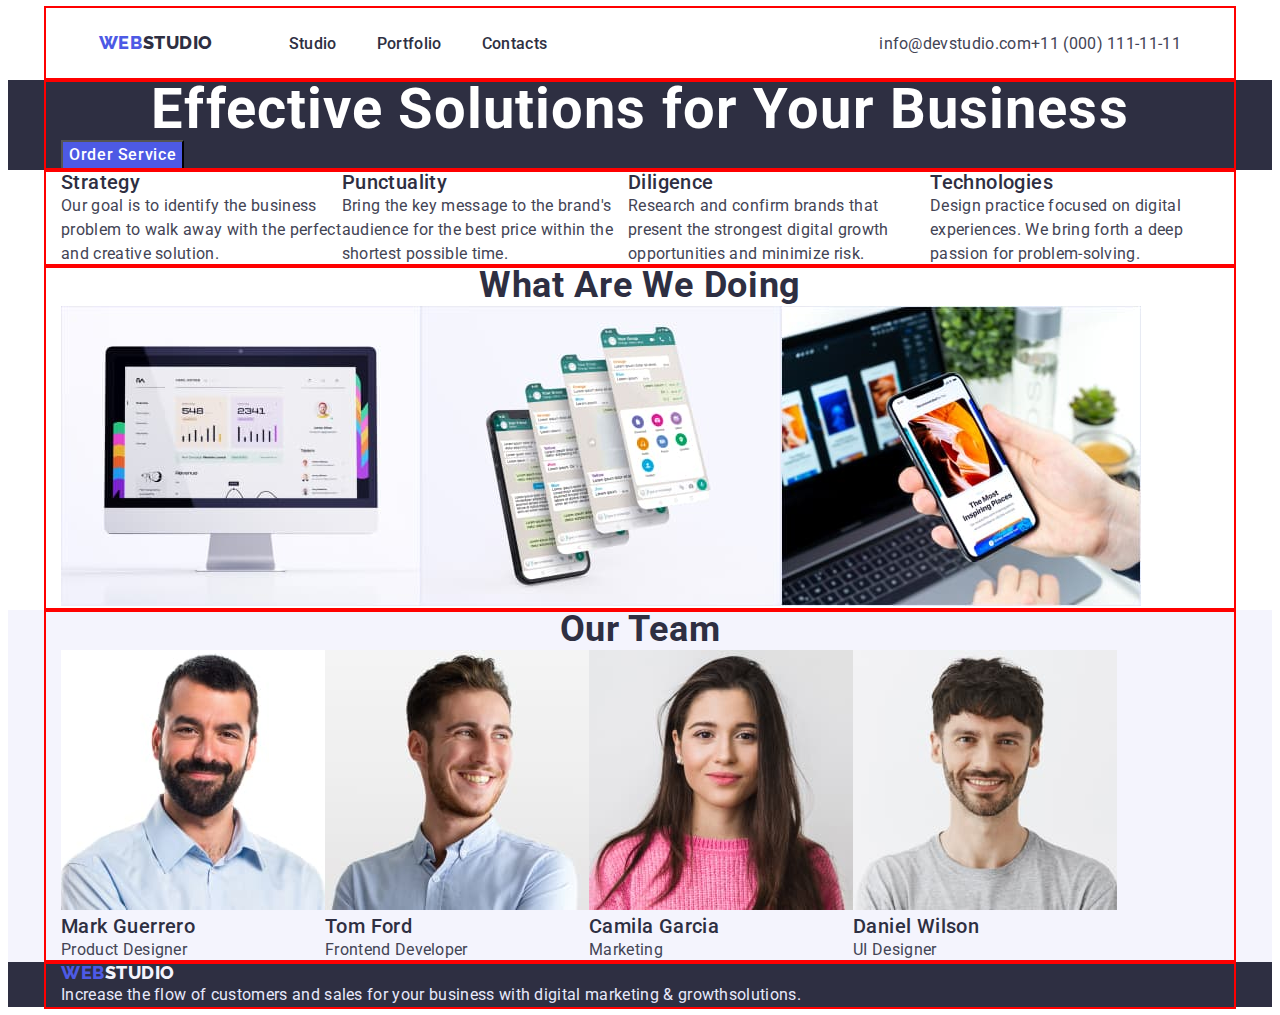
==== index.html @ 65a415f2 "add" ====
<!DOCTYPE html>
<html lang="en">

<head>
    <meta charset="UTF-8">
    <meta http-equiv="X-UA-Compatible" content="IE=edge">
    <meta name="viewport" content="width=device-width, initial-scale=1.0">
    <title>WebStudio</title>
    <link rel="preconnect" href="https://fonts.googleapis.com">
    <link rel="preconnect" href="https://fonts.gstatic.com" crossorigin>
    <link
        href="https://fonts.googleapis.com/css2?family=Raleway:wght@800&family=Roboto:wght@400;500;700;900&display=swap"
        rel="stylesheet">
    <link rel="stylesheet" href="https://cdnjs.cloudflare.com/ajax/libs/modern-normalize/1.1.0/modern-normalize.min.css"
        integrity="sha512-wpPYUAdjBVSE4KJnH1VR1HeZfpl1ub8YT/NKx4PuQ5NmX2tKuGu6U/JRp5y+Y8XG2tV+wKQpNHVUX03MfMFn9Q=="
        crossorigin="anonymous" referrerpolicy="no-referrer" />
    <link href="./css/styles.css" rel="stylesheet" />
</head>

<body>

    <!-- headr -->

    <header class="headerly">
        <div class="container container-headerly">
            <nav class="headerly-nav">
                <a class="headerly-logo link" href="./index.html">Web<span class="logo">Studio</span></a>
                <ul class="headerly-list list">
                    <li class="headerly-item"><a class="headerly-link link" href="./index.html">Studio</a></li>
                    <li class="headerly-item"><a class="headerly-link link" href="./portfolio.html">Portfolio</a></li>
                    <li class="headerly-item"><a class="headerly-link link" href="">Contacts</a></li>
                </ul>
            </nav>
            <address class="headerly-address">
                <ul class="addres-list list">
                    <li class="address-item"><a class="address-link link"
                            href="mailto:info@devstudio.com">info@devstudio.com</a></li>
                    <li class="address-item"><a class="address-link link" href="tel:+110001111111">+11 (000)
                            111-11-11</a>
                    </li>
                </ul>
            </address>
        </div>
    </header>

    <!-- main -->

    <main>

        <!-- hero -->

        <section class="hero">
            <div class="container">
                <h1 class="hero-title">Effective Solutions
                    for Your Business
                </h1>
                <button class="hero-btn" type="button">Order Service</button>
            </div>
        </section>

        <!-- about -->

        <section class="about">
            <div class="container">
                <h2 class="about-us" hidden>About us</h2>
                <ul class="about-list list">
                    <li class="about-item">
                        <h3 class="about-title title">Strategy</h3>
                        <p class="about-text text">Our goal is to identify the business
                            problem to walk away with the perfect and creative solution.
                        </p>
                    </li>
                    <li class="about-item">
                        <h3 class="about-title title">Punctuality</h3>
                        <p class="about-text text">Bring the key message to the brand's audience for the best price
                            within
                            the
                            shortest possible
                            time.
                        </p>
                    </li>
                    <li class="about-item">
                        <h3 class="about-title title">Diligence</h3>
                        <p class="about-text text">Research and confirm brands that present the strongest digital growth
                            opportunities and minimize
                            risk.</p>
                    </li>
                    <li class="about-item">
                        <h3 class="about-title title">Technologies</h3>
                        <p class="about-text text">Design practice focused on digital experiences. We bring forth a deep
                            passion
                            for
                            problem-solving.
                        </p>
                    </li>
                </ul>
            </div>
        </section>

        <!-- work -->

        <section class="work">
            <div class="container">
                <h2 class="work-title">What are we doing</h2>
                <ul class="work-list list">
                    <li class="work-item"><img src="./images/img1.jpg" alt="Photo 1" width="360"></li>
                    <li class="work-item"><img src="./images/img2.jpg" alt="Photo 2" width="360"></li>
                    <li class="work-item"><img src="./images/img3.jpg" alt="Photo 3" width="360"></li>

                </ul>
            </div>
        </section>

        <!-- Team -->

        <section class="team">
            <div class="container">
                <h2 class="team-title">Our Team</h2>
                <ul class="team-list list">
                    <li class="team-item"><img src="./images/card1.jpg" alt="Photo Mark Guerrero" width="264">
                        <h3 class="team-name title">Mark Guerrero</h3>
                        <p class="team-text text">Product Designer</p>
                    </li>
                    <li class="team-item"><img src="./images/card2.jpg" alt="Photo Tom Ford" width="264">
                        <h3 class="team-name title">Tom Ford</h3>
                        <p class="team-text text">Frontend Developer</p>
                    </li>
                    <li class="team-item"><img src="./images/card3.jpg" alt="Phono Camila Garcia" width="264">
                        <h3 class="team-name title">Camila Garcia</h3>
                        <p class="team-text text">Marketing</p>
                    </li>
                    <li class="team-item"><img src="./images/card4.jpg" alt="Photo Daniel Wilson" width="264">
                        <h3 class="team-name title">Daniel Wilson</h3>
                        <p class="team-text text">UI Designer</p>
                    </li>
                </ul>
            </div>
        </section>
    </main>

    <!-- footer -->
    <footer class="footerly">
        <div class="container">
            <a class="headerly-logo link" href="./index.html">Web<span class="footerly-logo">Studio</span></a>
            <p class="footerly-text text">Increase the flow of customers and sales for your business with digital
                marketing
                &
                growthsolutions.</p>
        </div>
    </footer>
</body>

</html>
---- css/styles.css ----
:root {
    --mien-title-color: #FFFFFF;
    --second-title-color: #2E2F42;
    --basic-text-color: #434455;
    --second-text-color: #E7E9FC;
    --primary-brand: #4D5AE5;
    --pressed-state: #404BBF;
    --dark: #2E2F42;
    --success: #31D0AA;
    --light: #F4F4FD;
}

p,
h1,
h2,
h3,
h4,
h5,
h6 {
    margin: 0;
}

ul {
    padding-left: 0;
    margin: 0;
}

body {
    font-family: 'Roboto', sans-serif;
    font-style: normal;
    color: var(--basic-text-color);
}

.link {
    text-decoration: none;

}

.list {
    list-style: none;
    display: flex;
}

.container {

    width: 1158px;
    padding-left: 15px;
    padding-right: 15px;
    margin: 0 auto;
    outline: 2px solid red;
}

/*------------- header -------------*/

.headerly {}

.container-headerly {
    display: flex;
    align-items: center;
    justify-content: center;
    padding-top: 24px;
    padding-bottom: 24px;
}

.headerly-nav {
    display: flex;
}

.headerly-logo {
    font-family: 'Raleway', sans-serif;
    font-style: normal;
    font-weight: 800;
    font-size: 18px;
    line-height: 1.17;
    letter-spacing: 0.03em;
    text-transform: uppercase;
    margin-right: 76px;
    margin-left: 0;

    color: var(--primary-brand);
}

.logo {
    color: var(--second-title-color);
}

.headerly-list {}

.headerly-item {
    padding: 0 40px 0 0;
}

.headerly-item:last-child {
    padding-right: 0;
    margin: 0 166px 0 0;
}

.headerly-link {
    font-weight: 500;
    font-size: 16px;
    line-height: 1.5;
    letter-spacing: 0.02em;
    color: var(--second-title-color);
}

.headerly-link:hover,
.headerly-link:focus,
.address-link:hover,
.address-link:focus {
    color: var(--pressed-state);
}

.headerly-address {

    font-style: normal;
    margin: 0 0 0 166px;

}

.addres-list {}

.address-item {}

.address-item:first-child {}

.address-link {

    line-height: 1.5;
    letter-spacing: 0.02em;
    color: var(--basic-text-color);
}

.address-link:last-child {}

/*------------ main -----------*/

.title {
    font-weight: 500;
    font-size: 20px;
    line-height: 1.2;
    letter-spacing: 0.02em;
    color: var(--second-title-color);
}

.text {
    font-size: 16px;
    line-height: 1.5;
    letter-spacing: 0.02em;
    color: var(--basic-text-color);
}

/*----------- hero -----------*/

.hero {
    background: var(--dark)
}

.hero-title {
    font-size: 56px;
    line-height: 1.07;
    text-align: center;
    letter-spacing: 0.02em;
    color: var(--mien-title-color);

}

.hero-btn {
    font-family: 'Roboto', sans-serif;
    font-style: normal;
    cursor: pointer;
    background: var(--primary-brand);
    font-weight: 500;
    font-size: 16px;
    line-height: 1.5;
    display: flex;
    align-items: center;
    letter-spacing: 0.04em;
    color: var(--mien-title-color);
}

.hero-btn:hover,
.hero-btn:focus {
    background: var(--pressed-state);
    color: var(--mien-title-color);
}

/* about */

.about {}

.about-list {}

.about-item {}

.about-title {}

.about-text {}

/* work */

.work {}

.work-title {
    font-size: 36px;
    line-height: 1.11;
    text-align: center;
    letter-spacing: 0.02em;
    text-transform: capitalize;
    color: var(--second-title-color);
}

.work-list {}

.work-item {}

/* Team */

.team {
    background: var(--light);
}

.team-title {
    font-size: 36px;
    line-height: 1.11;
    text-align: center;
    letter-spacing: 0.02em;
    text-transform: capitalize;
    color: var(--second-title-color);
}

.team-list {}

.team-item {}

.team-name {}

.team-text {}

/* footer */

.footerly {
    background: var(--dark);
}

.footerly-text {
    color: var(--second-text-color);
}

.footerly-logo {
    color: var(--light);
}

/* Portfolio */

.portfolio {}

.filters-list {}

.filters-btn {
    font-family: 'Roboto', sans-serif;
    font-style: normal;
    cursor: pointer;
    font-weight: 500;
    font-size: 16px;
    line-height: 1.5;
    display: flex;
    align-items: center;
    text-align: center;
    letter-spacing: 0.04em;
    color: var(--primary-brand);
    background: var(--light);
}

.filters-btn:hover,
.filters-btn:focus {
    color: var(--mien-title-color);
    background: var(--pressed-state);
}

.filters-item {}

.project-list {}

.project-link {}

.project-item {}

.project-title {}

.project-text {}
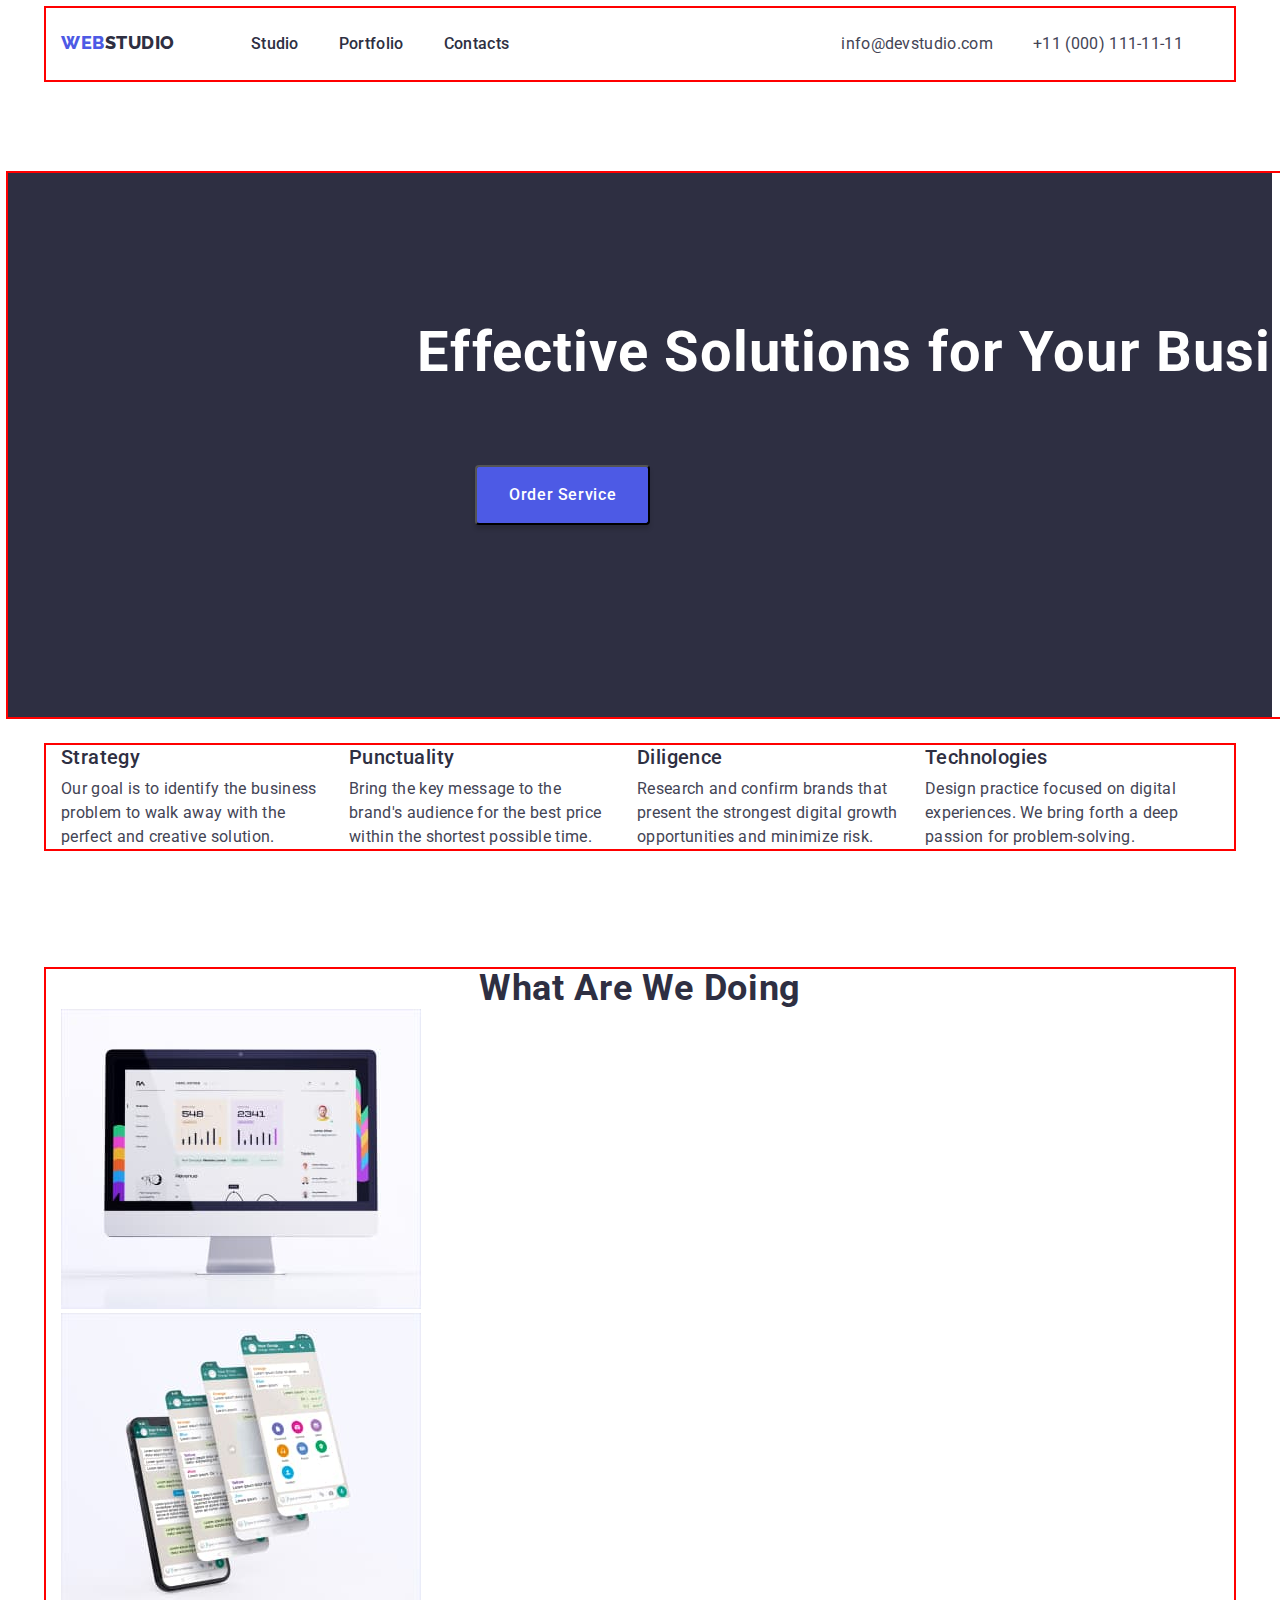
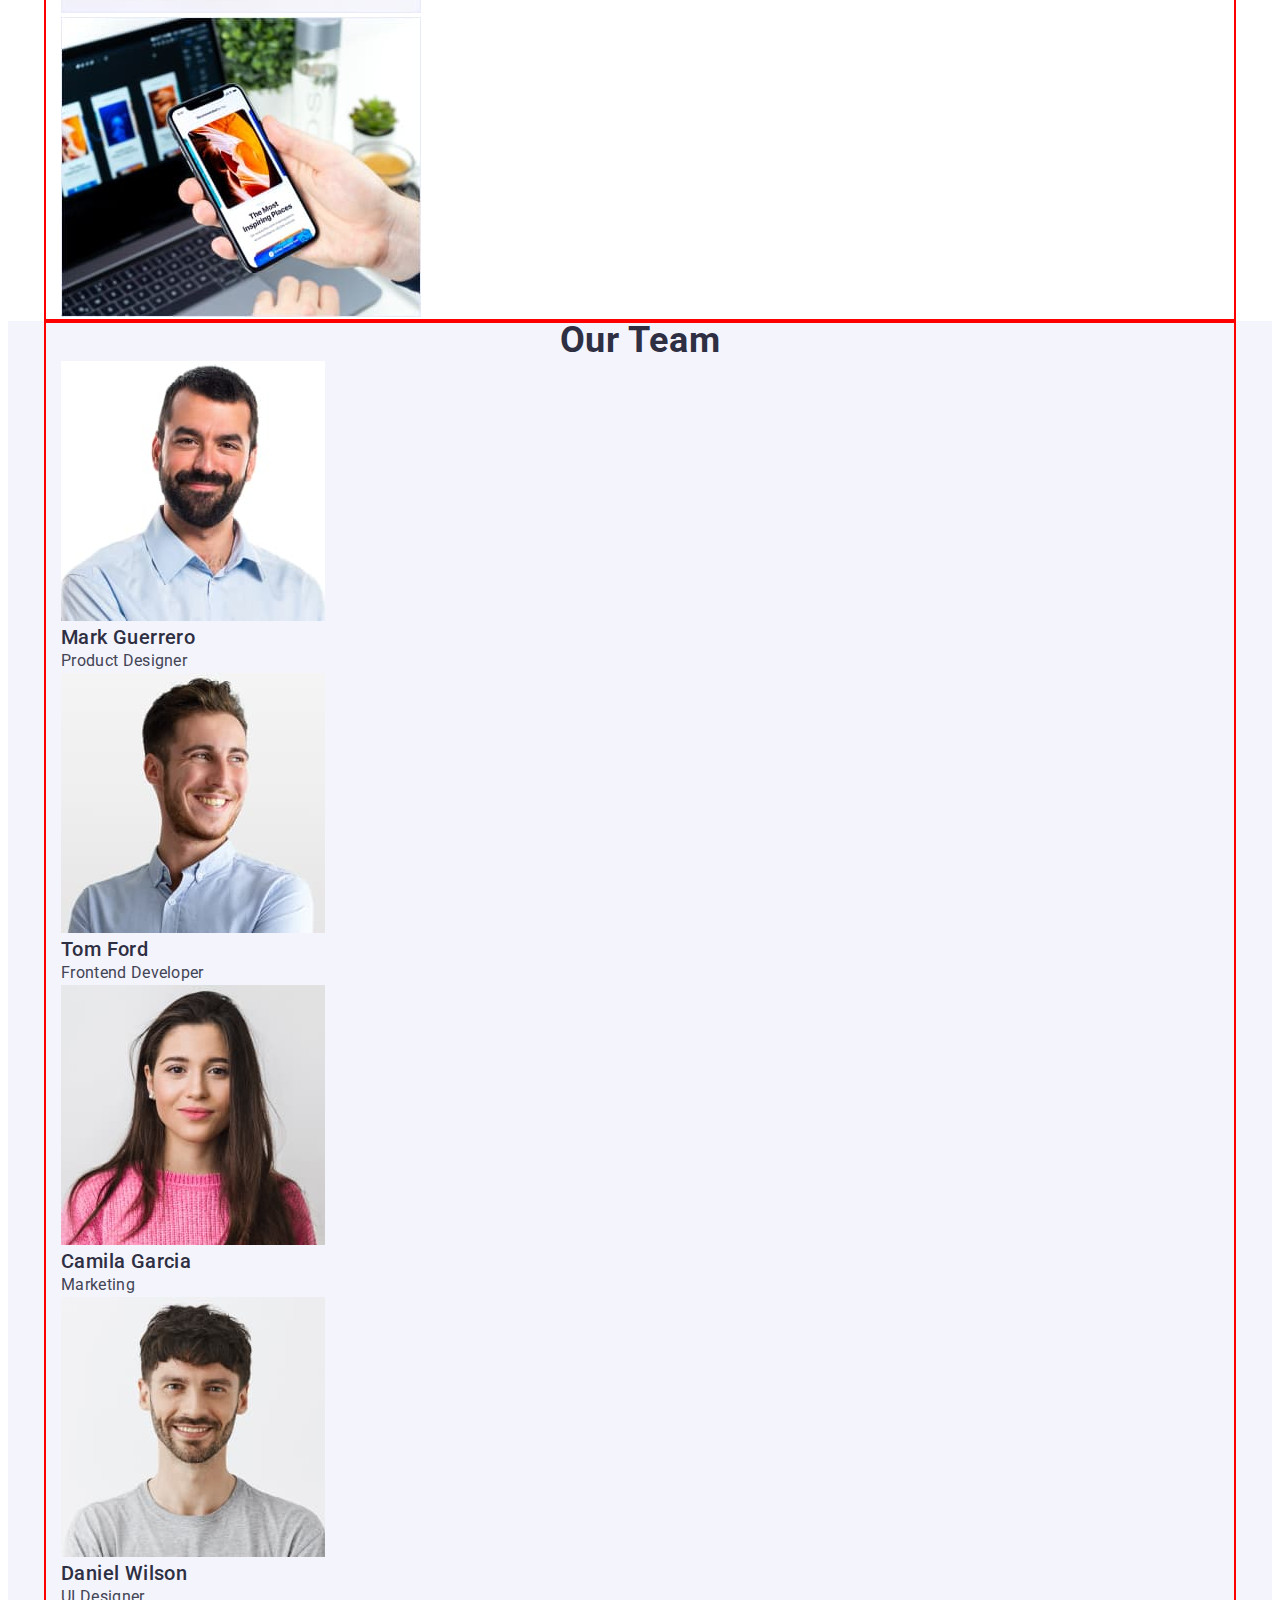
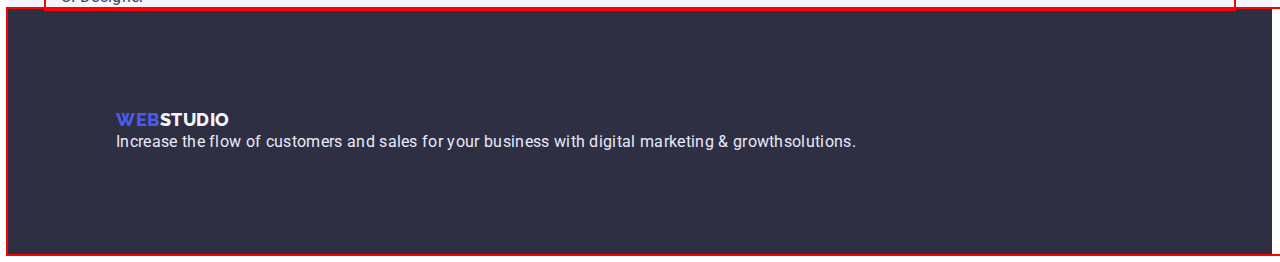
==== commit 7f5fd28d: "добавив контейнери" ====
--- a/index.html
+++ b/index.html
@@ -50,7 +50,7 @@
         <!-- hero -->
 
         <section class="hero">
-            <div class="container">
+            <div class="container hero-container">
                 <h1 class="hero-title">Effective Solutions
                     for Your Business
                 </h1>
@@ -61,7 +61,7 @@
         <!-- about -->
 
         <section class="about">
-            <div class="container">
+            <div class="container about-container">
                 <h2 class="about-us" hidden>About us</h2>
                 <ul class="about-list list">
                     <li class="about-item">
@@ -140,7 +140,7 @@
 
     <!-- footer -->
     <footer class="footerly">
-        <div class="container">
+        <div class="container container-footerly">
             <a class="headerly-logo link" href="./index.html">Web<span class="footerly-logo">Studio</span></a>
             <p class="footerly-text text">Increase the flow of customers and sales for your business with digital
                 marketing
--- a/css/styles.css
+++ b/css/styles.css
@@ -38,7 +38,6 @@
 
 .list {
     list-style: none;
-    display: flex;
 }
 
 .container {
@@ -52,14 +51,16 @@
 
 /*------------- header -------------*/
 
-.headerly {}
+.headerly {
+    border-bottom: 1px solid #E7E9FC;
+}
 
 .container-headerly {
     display: flex;
     align-items: center;
-    justify-content: center;
     padding-top: 24px;
     padding-bottom: 24px;
+    margin-bottom: 92px;
 }
 
 .headerly-nav {
@@ -76,7 +77,6 @@
     text-transform: uppercase;
     margin-right: 76px;
     margin-left: 0;
-
     color: var(--primary-brand);
 }
 
@@ -84,15 +84,18 @@
     color: var(--second-title-color);
 }
 
-.headerly-list {}
+.headerly-list {
+    display: flex;
+    margin: 0 332px 0 0;
+}
 
 .headerly-item {
-    padding: 0 40px 0 0;
+    margin: 0 40px 0 0;
 }
 
 .headerly-item:last-child {
-    padding-right: 0;
-    margin: 0 166px 0 0;
+    margin-right: 0;
+
 }
 
 .headerly-link {
@@ -111,17 +114,20 @@
 }
 
 .headerly-address {
-
-    font-style: normal;
-    margin: 0 0 0 166px;
-
-}
-
-.addres-list {}
+    font-style: normal;
+    margin: 0;
+}
+
+.addres-list {
+    display: flex;
+    margin: 0;
+}
 
 .address-item {}
 
-.address-item:first-child {}
+.address-item:first-child {
+    margin-right: 40px;
+}
 
 .address-link {
 
@@ -130,7 +136,6 @@
     color: var(--basic-text-color);
 }
 
-.address-link:last-child {}
 
 /*------------ main -----------*/
 
@@ -155,12 +160,20 @@
     background: var(--dark)
 }
 
+.hero-container {
+
+    margin-bottom: 28px;
+    padding: 150px 337px 192px 319px;
+}
+
 .hero-title {
     font-size: 56px;
     line-height: 1.07;
     text-align: center;
     letter-spacing: 0.02em;
     color: var(--mien-title-color);
+    margin-bottom: 82px;
+
 
 }
 
@@ -173,9 +186,15 @@
     font-size: 16px;
     line-height: 1.5;
     display: flex;
-    align-items: center;
+    flex-direction: row;
     letter-spacing: 0.04em;
     color: var(--mien-title-color);
+    margin: 0 179px 0 148px;
+    padding: 16px 32px;
+    gap: 10px;
+    box-shadow: 0px 4px 4px rgba(0, 0, 0, 0.15);
+    border-radius: 4px;
+    min-width: 169px;
 }
 
 .hero-btn:hover,
@@ -188,13 +207,38 @@
 
 .about {}
 
-.about-list {}
-
-.about-item {}
-
-.about-title {}
+.about-container {
+
+    align-items: center;
+    margin-bottom: 120px;
+}
+
+.about-list {
+    display: flex;
+}
+
+.about-item {
+    display: flex;
+    flex-wrap: wrap;
+    width: 264px;
+}
+
+.about-item {
+    margin-left: 24px;
+}
+
+.about-item:first-child {
+    margin-left: 0;
+}
+
+
+.about-title {
+    margin-bottom: 8px;
+}
 
 .about-text {}
+
+.about-text:last-child {}
 
 /* work */
 
@@ -242,6 +286,12 @@
     background: var(--dark);
 }
 
+.container-footerly {
+    padding-top: 100px;
+    padding-bottom: 100px;
+    padding-left: 108px;
+}
+
 .footerly-text {
     color: var(--second-text-color);
 }
@@ -254,7 +304,17 @@
 
 .portfolio {}
 
-.filters-list {}
+.container-portfolio {
+    padding-top: 96px;
+}
+
+.filters-list {
+    display: flex;
+    justify-content: center;
+    margin-bottom: 72px;
+
+
+}
 
 .filters-btn {
     font-family: 'Roboto', sans-serif;
@@ -277,9 +337,18 @@
     background: var(--pressed-state);
 }
 
-.filters-item {}
-
-.project-list {}
+.filters-item {
+    margin-left: 24px;
+}
+
+.filters-item:first-child {
+    margin-left: 0;
+}
+
+.project-list {
+    display: flex;
+    flex-wrap: wrap;
+}
 
 .project-link {}
 
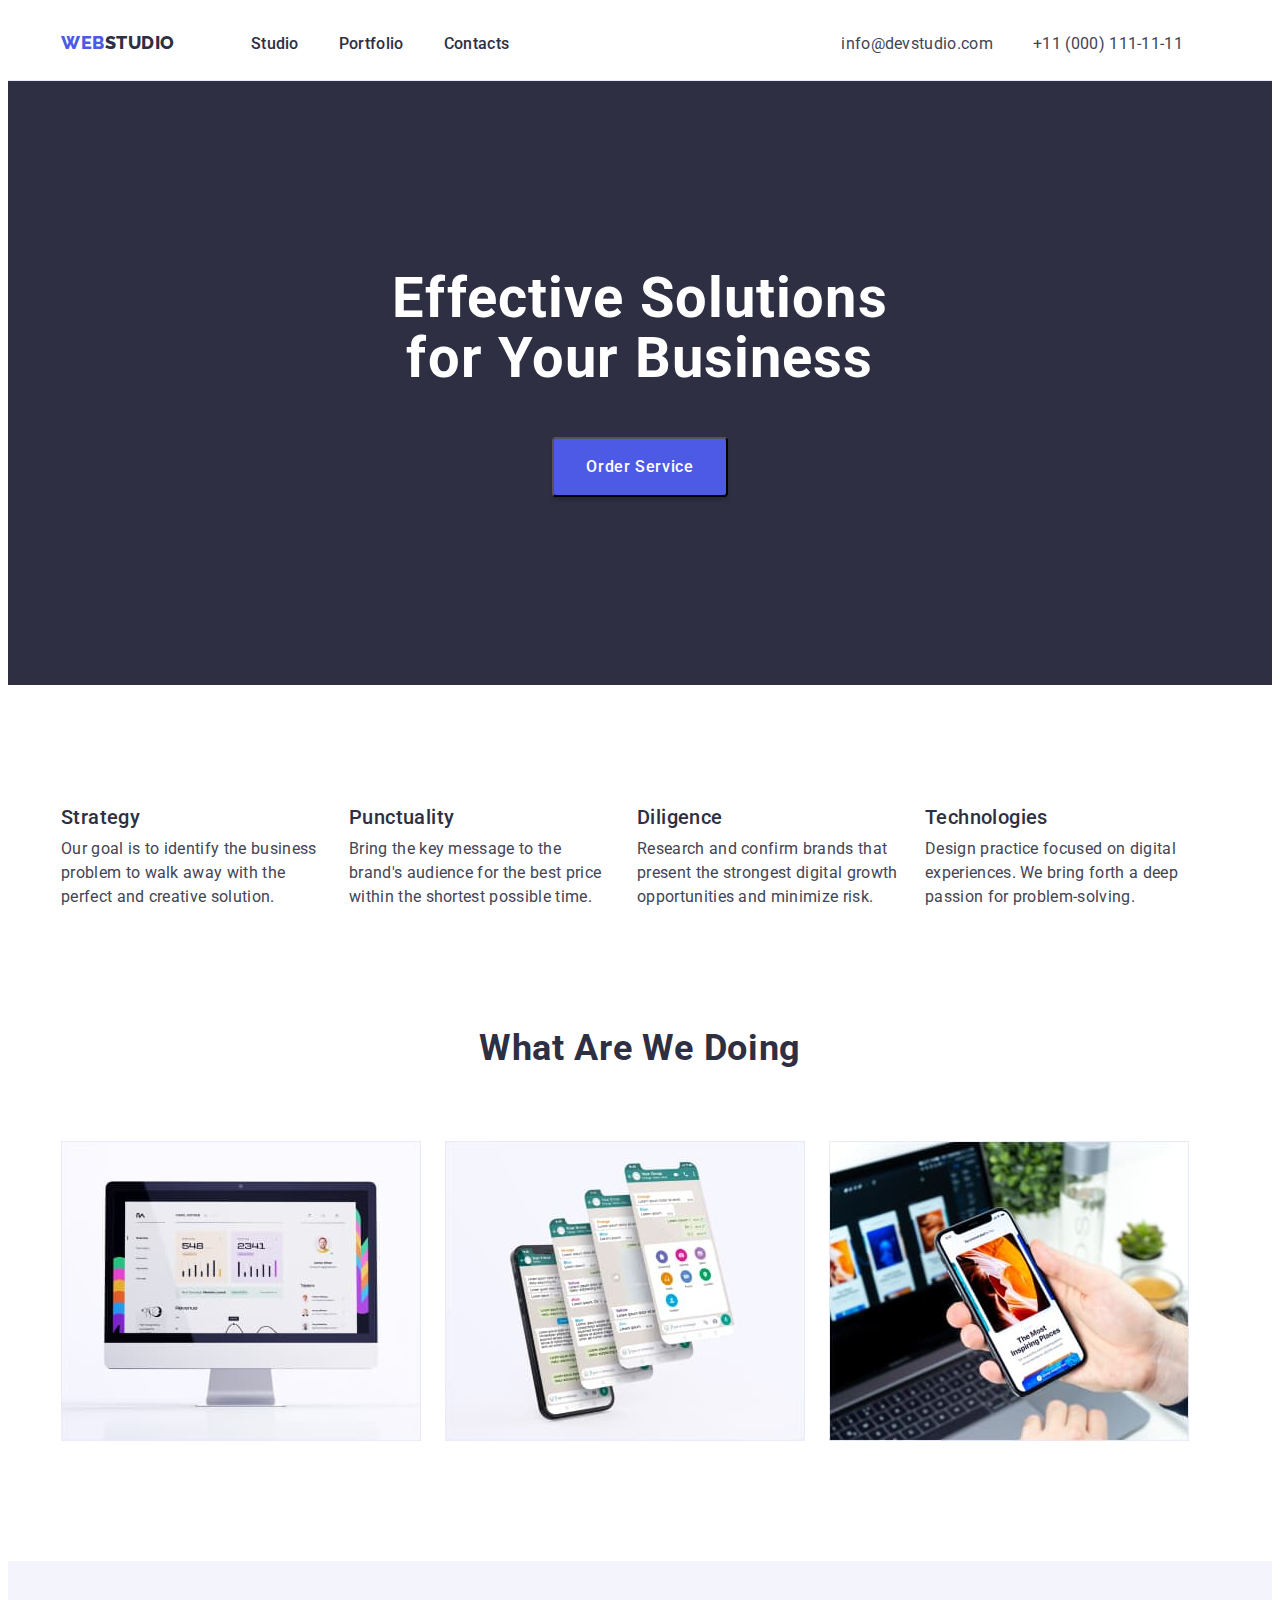
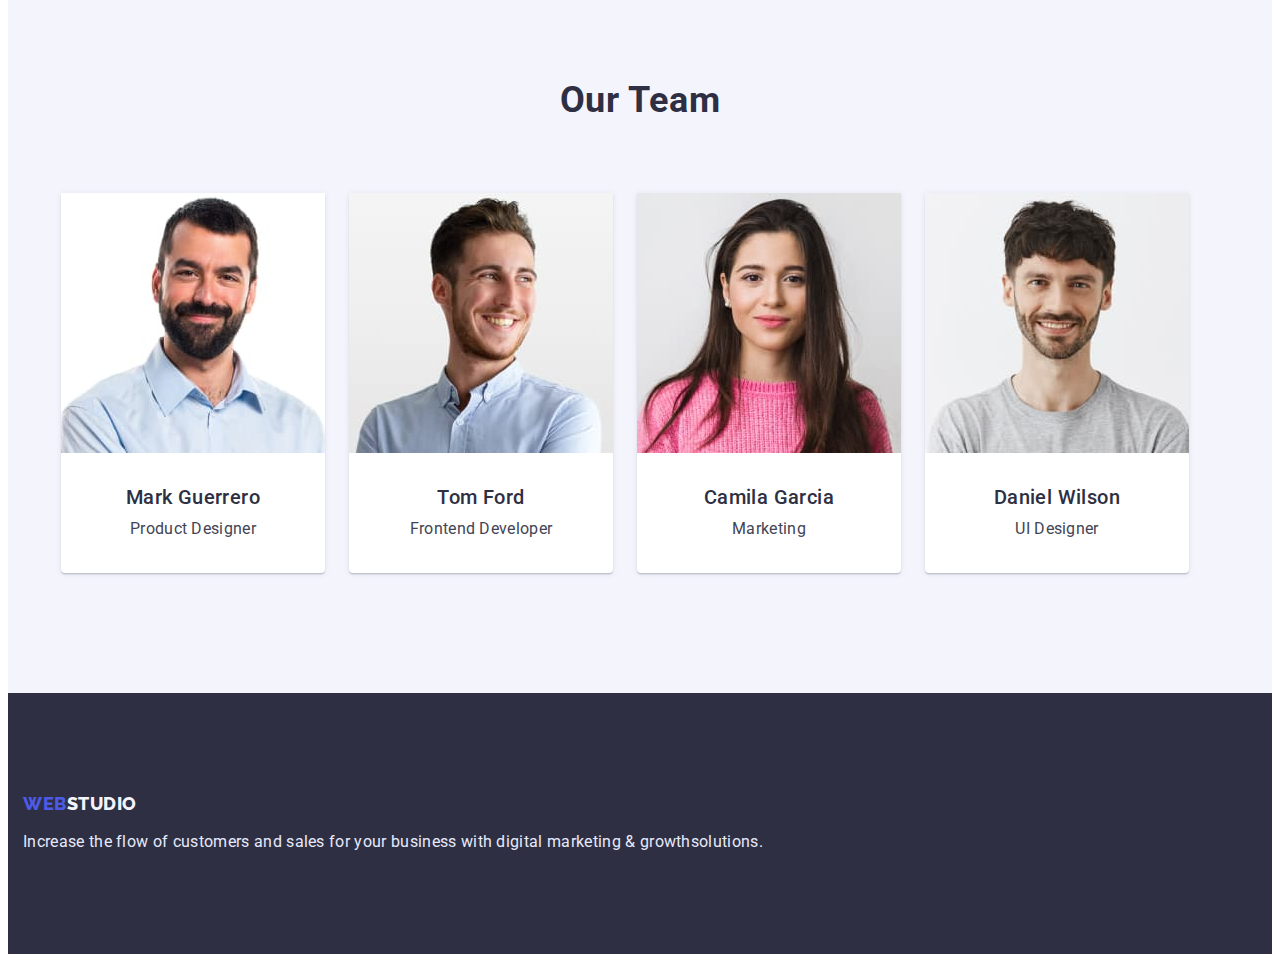
==== commit 82003ec9: "перший примірник" ====
--- a/index.html
+++ b/index.html
@@ -62,7 +62,7 @@
 
         <section class="about">
             <div class="container about-container">
-                <h2 class="about-us" hidden>About us</h2>
+                <h2 class="visually-hidden" hidden>About us</h2>
                 <ul class="about-list list">
                     <li class="about-item">
                         <h3 class="about-title title">Strategy</h3>
@@ -100,7 +100,7 @@
         <!-- work -->
 
         <section class="work">
-            <div class="container">
+            <div class="container container-work">
                 <h2 class="work-title">What are we doing</h2>
                 <ul class="work-list list">
                     <li class="work-item"><img src="./images/img1.jpg" alt="Photo 1" width="360"></li>
@@ -114,7 +114,7 @@
         <!-- Team -->
 
         <section class="team">
-            <div class="container">
+            <div class="container container-team">
                 <h2 class="team-title">Our Team</h2>
                 <ul class="team-list list">
                     <li class="team-item"><img src="./images/card1.jpg" alt="Photo Mark Guerrero" width="264">
--- a/css/styles.css
+++ b/css/styles.css
@@ -8,6 +8,9 @@
     --dark: #2E2F42;
     --success: #31D0AA;
     --light: #F4F4FD;
+    --white-background: #FFFFFF;
+    --modal-background: #FCFCFC;
+    --accent: #E7E9FC;
 }
 
 p,
@@ -25,6 +28,11 @@
     margin: 0;
 }
 
+img {
+    display: block;
+    max-width: 100%;
+}
+
 body {
     font-family: 'Roboto', sans-serif;
     font-style: normal;
@@ -33,7 +41,6 @@
 
 .link {
     text-decoration: none;
-
 }
 
 .list {
@@ -41,18 +48,16 @@
 }
 
 .container {
-
     width: 1158px;
     padding-left: 15px;
     padding-right: 15px;
     margin: 0 auto;
-    outline: 2px solid red;
 }
 
 /*------------- header -------------*/
 
 .headerly {
-    border-bottom: 1px solid #E7E9FC;
+    border-bottom: 1px solid var(--accent);
 }
 
 .container-headerly {
@@ -60,7 +65,6 @@
     align-items: center;
     padding-top: 24px;
     padding-bottom: 24px;
-    margin-bottom: 92px;
 }
 
 .headerly-nav {
@@ -95,7 +99,6 @@
 
 .headerly-item:last-child {
     margin-right: 0;
-
 }
 
 .headerly-link {
@@ -130,7 +133,6 @@
 }
 
 .address-link {
-
     line-height: 1.5;
     letter-spacing: 0.02em;
     color: var(--basic-text-color);
@@ -161,20 +163,18 @@
 }
 
 .hero-container {
-
-    margin-bottom: 28px;
-    padding: 150px 337px 192px 319px;
+    padding-top: 188px;
+    padding-bottom: 188px;
 }
 
 .hero-title {
+    margin: 0 auto;
+    width: 496px;
     font-size: 56px;
     line-height: 1.07;
     text-align: center;
     letter-spacing: 0.02em;
     color: var(--mien-title-color);
-    margin-bottom: 82px;
-
-
 }
 
 .hero-btn {
@@ -189,12 +189,12 @@
     flex-direction: row;
     letter-spacing: 0.04em;
     color: var(--mien-title-color);
-    margin: 0 179px 0 148px;
     padding: 16px 32px;
     gap: 10px;
     box-shadow: 0px 4px 4px rgba(0, 0, 0, 0.15);
     border-radius: 4px;
     min-width: 169px;
+    margin: 48px auto 0;
 }
 
 .hero-btn:hover,
@@ -205,12 +205,25 @@
 
 /* about */
 
-.about {}
-
-.about-container {
-
-    align-items: center;
-    margin-bottom: 120px;
+.about {
+    padding-top: 120px;
+    padding-bottom: 120px;
+}
+
+.about-container {}
+
+.visually-hidden {
+    position: absolute;
+    width: 1px;
+    height: 1px;
+    margin: -1px;
+    border: 0;
+    padding: 0;
+
+    white-space: nowrap;
+    clip-path: inset(100%);
+    clip: rect(0 0 0 0);
+    overflow: hidden;
 }
 
 .about-list {
@@ -231,20 +244,23 @@
     margin-left: 0;
 }
 
-
-.about-title {
-    margin-bottom: 8px;
-}
-
-.about-text {}
-
-.about-text:last-child {}
+.about-title {}
+
+.about-text {
+    margin-top: 8px;
+}
 
 /* work */
 
-.work {}
+.work {
+    padding-bottom: 120px;
+}
+
+.container-work {}
 
 .work-title {
+    margin-left: auto;
+    margin-right: auto;
     font-size: 36px;
     line-height: 1.11;
     text-align: center;
@@ -253,17 +269,26 @@
     color: var(--second-title-color);
 }
 
-.work-list {}
+.work-list {
+    display: flex;
+    gap: 24px;
+    margin-top: 72px;
+}
 
 .work-item {}
 
 /* Team */
 
 .team {
+    padding-top: 120px;
+    padding-bottom: 120px;
     background: var(--light);
 }
 
+.container-team {}
+
 .team-title {
+    margin-bottom: 72px;
     font-size: 36px;
     line-height: 1.11;
     text-align: center;
@@ -272,28 +297,46 @@
     color: var(--second-title-color);
 }
 
-.team-list {}
-
-.team-item {}
-
-.team-name {}
-
-.team-text {}
+.team-list {
+    display: flex;
+}
+
+.team-item {
+    padding-bottom: 32px;
+    background: var(--white-background);
+    box-shadow: 0px 1px 6px rgba(46, 47, 66, 0.08), 0px 1px 1px rgba(46, 47, 66, 0.16), 0px 2px 1px rgba(46, 47, 66, 0.08);
+    border-radius: 0px 0px 4px 4px
+}
+
+.team-item:not(:last-child) {
+    margin-right: 24px;
+}
+
+.team-name {
+    margin-top: 32px;
+    text-align: center;
+}
+
+.team-text {
+    margin-top: 8px;
+    text-align: center;
+}
 
 /* footer */
 
 .footerly {
     background: var(--dark);
-}
-
-.container-footerly {
     padding-top: 100px;
     padding-bottom: 100px;
-    padding-left: 108px;
+}
+
+.container-footerly {
+    padding-right: 879px;
 }
 
 .footerly-text {
     color: var(--second-text-color);
+    margin-top: 16px;
 }
 
 .footerly-logo {
@@ -302,18 +345,16 @@
 
 /* Portfolio */
 
-.portfolio {}
-
-.container-portfolio {
+.portfolio {
     padding-top: 96px;
-}
+    padding-bottom: 120px;
+}
+
+.container-portfolio {}
 
 .filters-list {
     display: flex;
     justify-content: center;
-    margin-bottom: 72px;
-
-
 }
 
 .filters-btn {
@@ -329,6 +370,9 @@
     letter-spacing: 0.04em;
     color: var(--primary-brand);
     background: var(--light);
+    border: 1px solid var(--accent);
+    border-radius: 4px;
+
 }
 
 .filters-btn:hover,
@@ -343,17 +387,42 @@
 
 .filters-item:first-child {
     margin-left: 0;
+
 }
 
 .project-list {
     display: flex;
     flex-wrap: wrap;
-}
-
-.project-link {}
-
-.project-item {}
+    margin-top: 48px;
+    margin-left: -24px;
+}
+
+.project-link {
+    padding-bottom: 32px;
+}
+
+.project-item {
+    flex-basis: calc(100% / 3 - 24px);
+    margin-left: 24px;
+    margin-top: 24px;
+}
+
+.project-card {
+    display: block;
+}
 
 .project-title {}
 
-.project-text {}+.project-text {
+    margin-top: 8px;
+
+}
+
+.project-border {
+    padding-top: 32px;
+    padding-left: 16px;
+    padding-bottom: 32px;
+    border-bottom: 1px solid var(--accent);
+    border-left: 1px solid var(--accent);
+    border-right: 1px solid var(--accent);
+}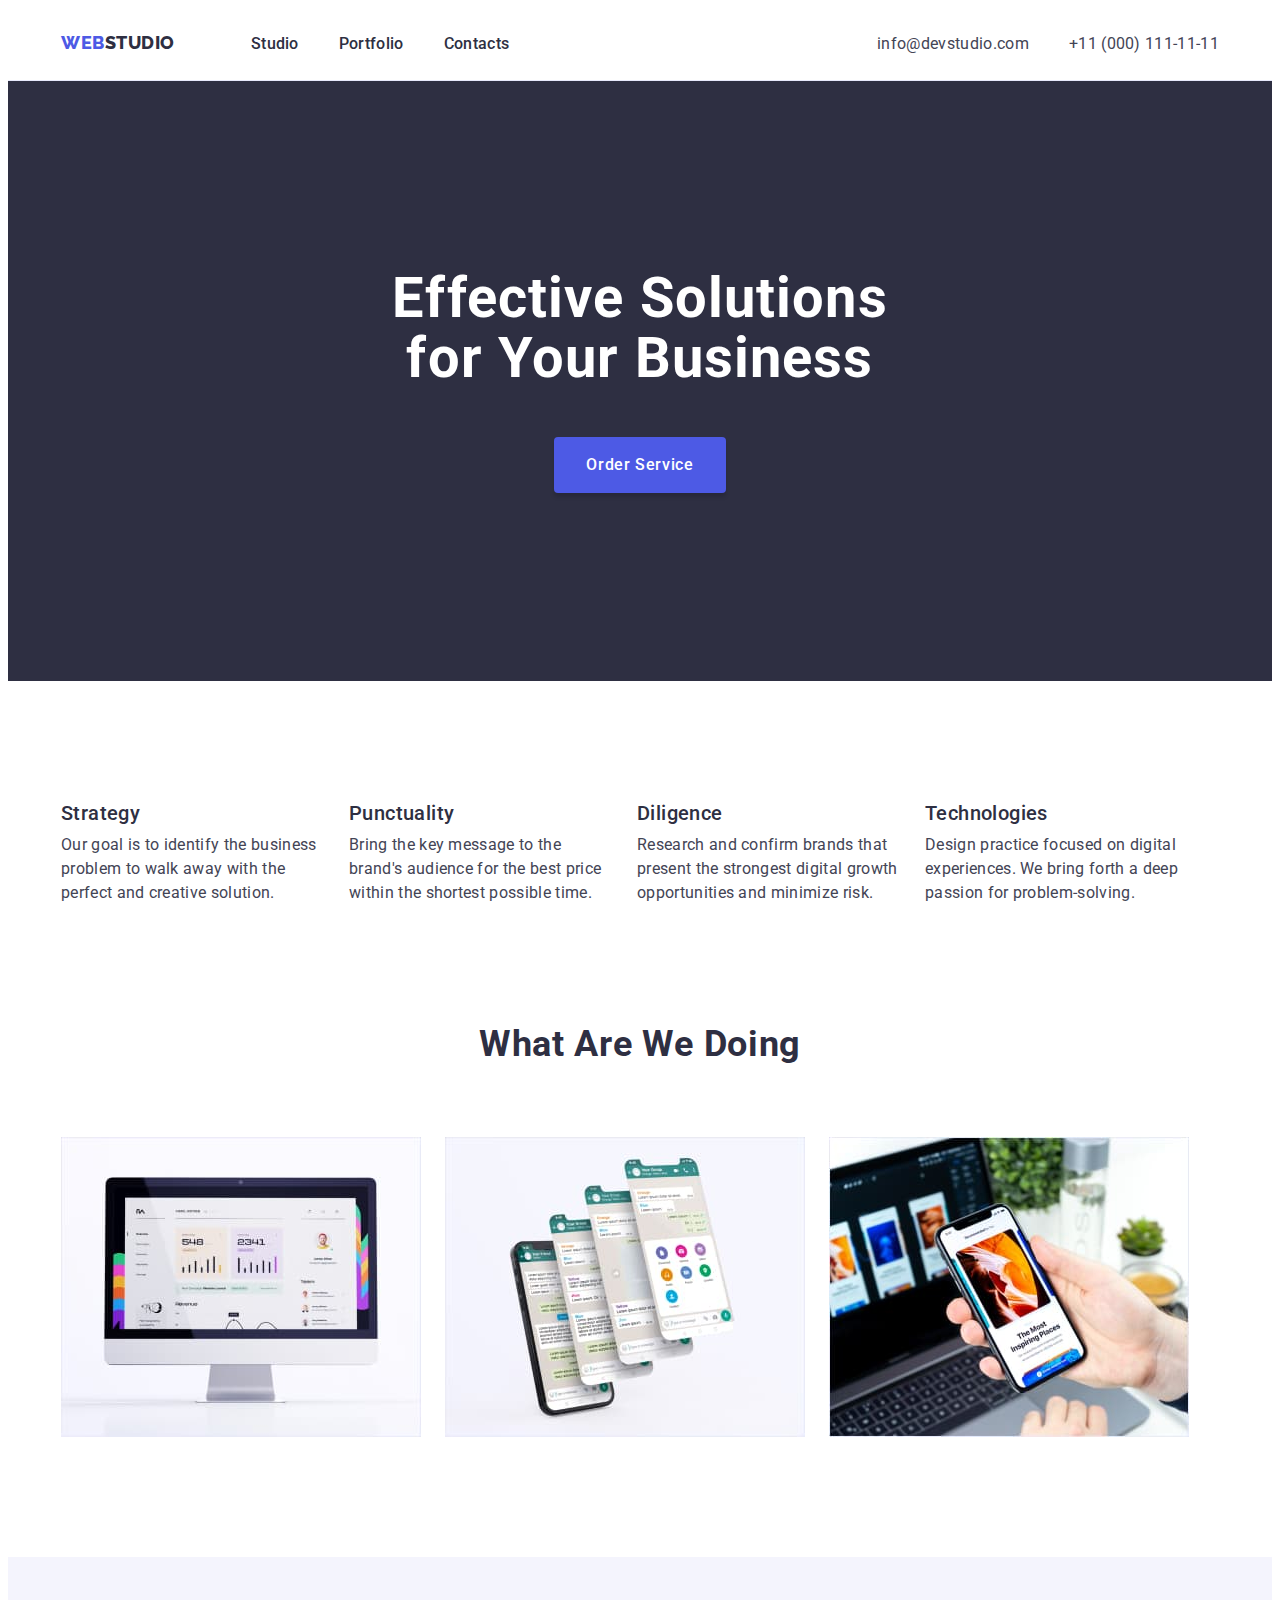
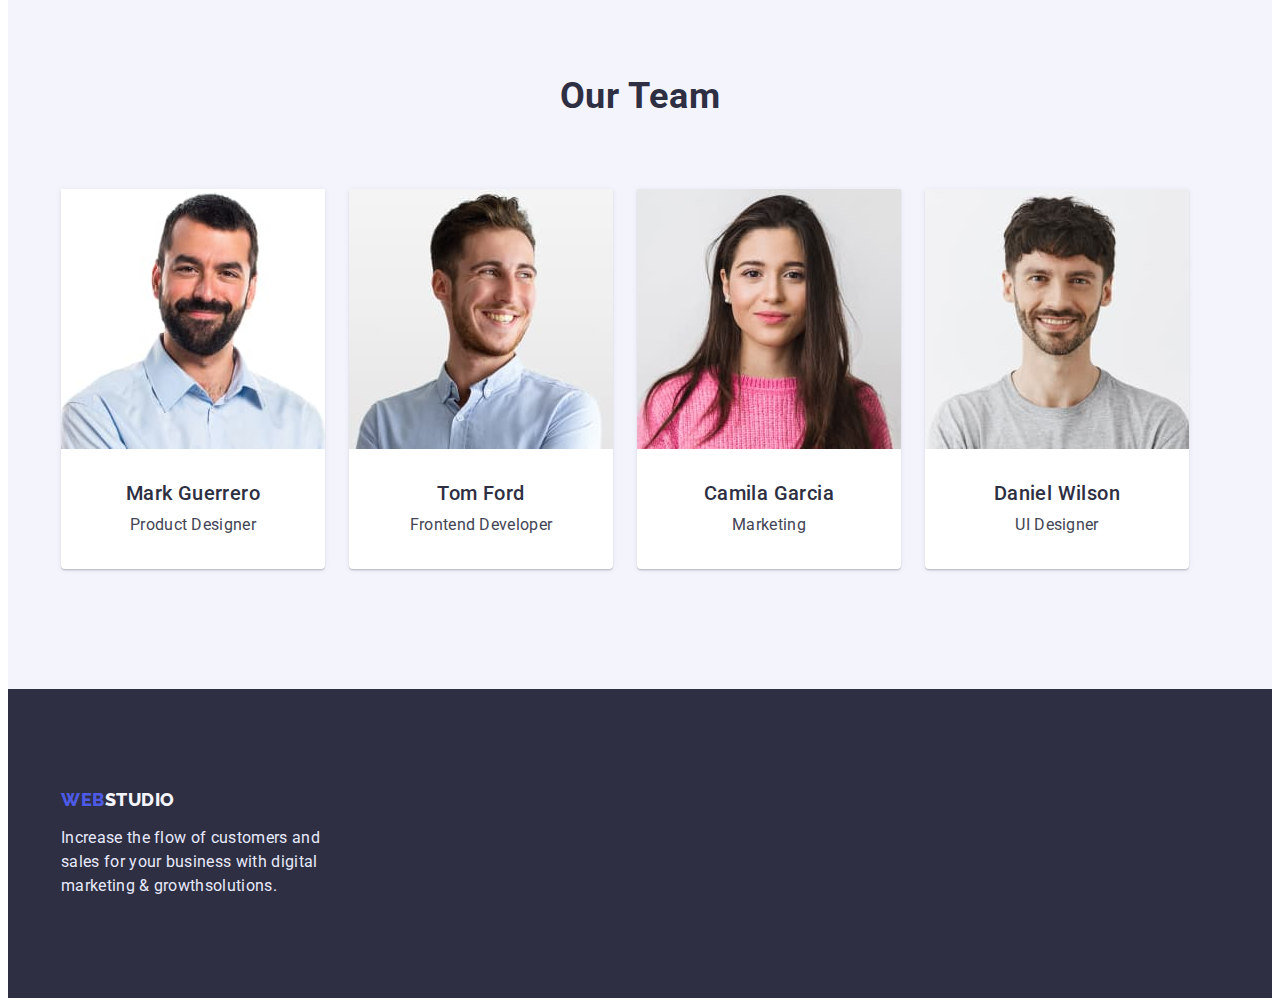
==== commit 61d35712: "виправив помилки" ====
--- a/index.html
+++ b/index.html
@@ -50,7 +50,7 @@
         <!-- hero -->
 
         <section class="hero">
-            <div class="container hero-container">
+            <div class="container">
                 <h1 class="hero-title">Effective Solutions
                     for Your Business
                 </h1>
@@ -61,8 +61,8 @@
         <!-- about -->
 
         <section class="about">
-            <div class="container about-container">
-                <h2 class="visually-hidden" hidden>About us</h2>
+            <div class="container">
+                <h2 class="visually-hidden">About us</h2>
                 <ul class="about-list list">
                     <li class="about-item">
                         <h3 class="about-title title">Strategy</h3>
@@ -100,7 +100,7 @@
         <!-- work -->
 
         <section class="work">
-            <div class="container container-work">
+            <div class="container">
                 <h2 class="work-title">What are we doing</h2>
                 <ul class="work-list list">
                     <li class="work-item"><img src="./images/img1.jpg" alt="Photo 1" width="360"></li>
@@ -114,7 +114,7 @@
         <!-- Team -->
 
         <section class="team">
-            <div class="container container-team">
+            <div class="container">
                 <h2 class="team-title">Our Team</h2>
                 <ul class="team-list list">
                     <li class="team-item"><img src="./images/card1.jpg" alt="Photo Mark Guerrero" width="264">
@@ -140,7 +140,7 @@
 
     <!-- footer -->
     <footer class="footerly">
-        <div class="container container-footerly">
+        <div class="container">
             <a class="headerly-logo link" href="./index.html">Web<span class="footerly-logo">Studio</span></a>
             <p class="footerly-text text">Increase the flow of customers and sales for your business with digital
                 marketing
--- a/css/styles.css
+++ b/css/styles.css
@@ -54,21 +54,38 @@
     margin: 0 auto;
 }
 
+.title {
+    font-weight: 500;
+    font-size: 20px;
+    line-height: 1.2;
+    letter-spacing: 0.02em;
+    color: var(--second-title-color);
+}
+
+.text {
+    font-size: 16px;
+    line-height: 1.5;
+    letter-spacing: 0.02em;
+    color: var(--basic-text-color);
+}
+
 /*------------- header -------------*/
 
 .headerly {
-    border-bottom: 1px solid var(--accent);
-}
-
-.container-headerly {
-    display: flex;
-    align-items: center;
     padding-top: 24px;
     padding-bottom: 24px;
+    border-bottom: 1px solid var(--accent);
+}
+
+.container-headerly {
+    display: flex;
+    align-items: center;
+
 }
 
 .headerly-nav {
     display: flex;
+    margin-right: auto;
 }
 
 .headerly-logo {
@@ -80,7 +97,6 @@
     letter-spacing: 0.03em;
     text-transform: uppercase;
     margin-right: 76px;
-    margin-left: 0;
     color: var(--primary-brand);
 }
 
@@ -90,16 +106,10 @@
 
 .headerly-list {
     display: flex;
-    margin: 0 332px 0 0;
-}
-
-.headerly-item {
-    margin: 0 40px 0 0;
-}
-
-.headerly-item:last-child {
-    margin-right: 0;
-}
+    gap: 40px;
+}
+
+.headerly-item {}
 
 .headerly-link {
     font-weight: 500;
@@ -118,20 +128,15 @@
 
 .headerly-address {
     font-style: normal;
-    margin: 0;
 }
 
 .addres-list {
     display: flex;
-    margin: 0;
+    gap: 40px;
 }
 
 .address-item {}
 
-.address-item:first-child {
-    margin-right: 40px;
-}
-
 .address-link {
     line-height: 1.5;
     letter-spacing: 0.02em;
@@ -141,28 +146,10 @@
 
 /*------------ main -----------*/
 
-.title {
-    font-weight: 500;
-    font-size: 20px;
-    line-height: 1.2;
-    letter-spacing: 0.02em;
-    color: var(--second-title-color);
-}
-
-.text {
-    font-size: 16px;
-    line-height: 1.5;
-    letter-spacing: 0.02em;
-    color: var(--basic-text-color);
-}
-
 /*----------- hero -----------*/
 
 .hero {
-    background: var(--dark)
-}
-
-.hero-container {
+    background: var(--dark);
     padding-top: 188px;
     padding-bottom: 188px;
 }
@@ -193,6 +180,7 @@
     gap: 10px;
     box-shadow: 0px 4px 4px rgba(0, 0, 0, 0.15);
     border-radius: 4px;
+    border: none;
     min-width: 169px;
     margin: 48px auto 0;
 }
@@ -209,8 +197,6 @@
     padding-top: 120px;
     padding-bottom: 120px;
 }
-
-.about-container {}
 
 .visually-hidden {
     position: absolute;
@@ -228,20 +214,11 @@
 
 .about-list {
     display: flex;
+    gap: 24px;
 }
 
 .about-item {
-    display: flex;
-    flex-wrap: wrap;
     width: 264px;
-}
-
-.about-item {
-    margin-left: 24px;
-}
-
-.about-item:first-child {
-    margin-left: 0;
 }
 
 .about-title {}
@@ -255,8 +232,6 @@
 .work {
     padding-bottom: 120px;
 }
-
-.container-work {}
 
 .work-title {
     margin-left: auto;
@@ -285,8 +260,6 @@
     background: var(--light);
 }
 
-.container-team {}
-
 .team-title {
     margin-bottom: 72px;
     font-size: 36px;
@@ -299,6 +272,7 @@
 
 .team-list {
     display: flex;
+    gap: 24px;
 }
 
 .team-item {
@@ -308,10 +282,6 @@
     border-radius: 0px 0px 4px 4px
 }
 
-.team-item:not(:last-child) {
-    margin-right: 24px;
-}
-
 .team-name {
     margin-top: 32px;
     text-align: center;
@@ -330,13 +300,10 @@
     padding-bottom: 100px;
 }
 
-.container-footerly {
-    padding-right: 879px;
-}
-
 .footerly-text {
     color: var(--second-text-color);
     margin-top: 16px;
+    width: 264px;
 }
 
 .footerly-logo {
@@ -355,24 +322,27 @@
 .filters-list {
     display: flex;
     justify-content: center;
+    gap: 24px;
 }
 
 .filters-btn {
     font-family: 'Roboto', sans-serif;
     font-style: normal;
     cursor: pointer;
+    display: flex;
+    flex-direction: row;
+    justify-content: center;
+    align-items: center;
+    padding: 12px 24px;
     font-weight: 500;
     font-size: 16px;
     line-height: 1.5;
-    display: flex;
-    align-items: center;
     text-align: center;
     letter-spacing: 0.04em;
     color: var(--primary-brand);
     background: var(--light);
     border: 1px solid var(--accent);
     border-radius: 4px;
-
 }
 
 .filters-btn:hover,
@@ -381,41 +351,23 @@
     background: var(--pressed-state);
 }
 
-.filters-item {
-    margin-left: 24px;
-}
-
-.filters-item:first-child {
-    margin-left: 0;
-
-}
+.filters-item {}
 
 .project-list {
     display: flex;
     flex-wrap: wrap;
-    margin-top: 48px;
-    margin-left: -24px;
-}
-
-.project-link {
-    padding-bottom: 32px;
-}
-
-.project-item {
-    flex-basis: calc(100% / 3 - 24px);
-    margin-left: 24px;
-    margin-top: 24px;
-}
-
-.project-card {
-    display: block;
-}
+    margin-top: 72px;
+    gap: 24px;
+}
+
+.project-link {}
+
+.project-item {}
 
 .project-title {}
 
 .project-text {
     margin-top: 8px;
-
 }
 
 .project-border {
